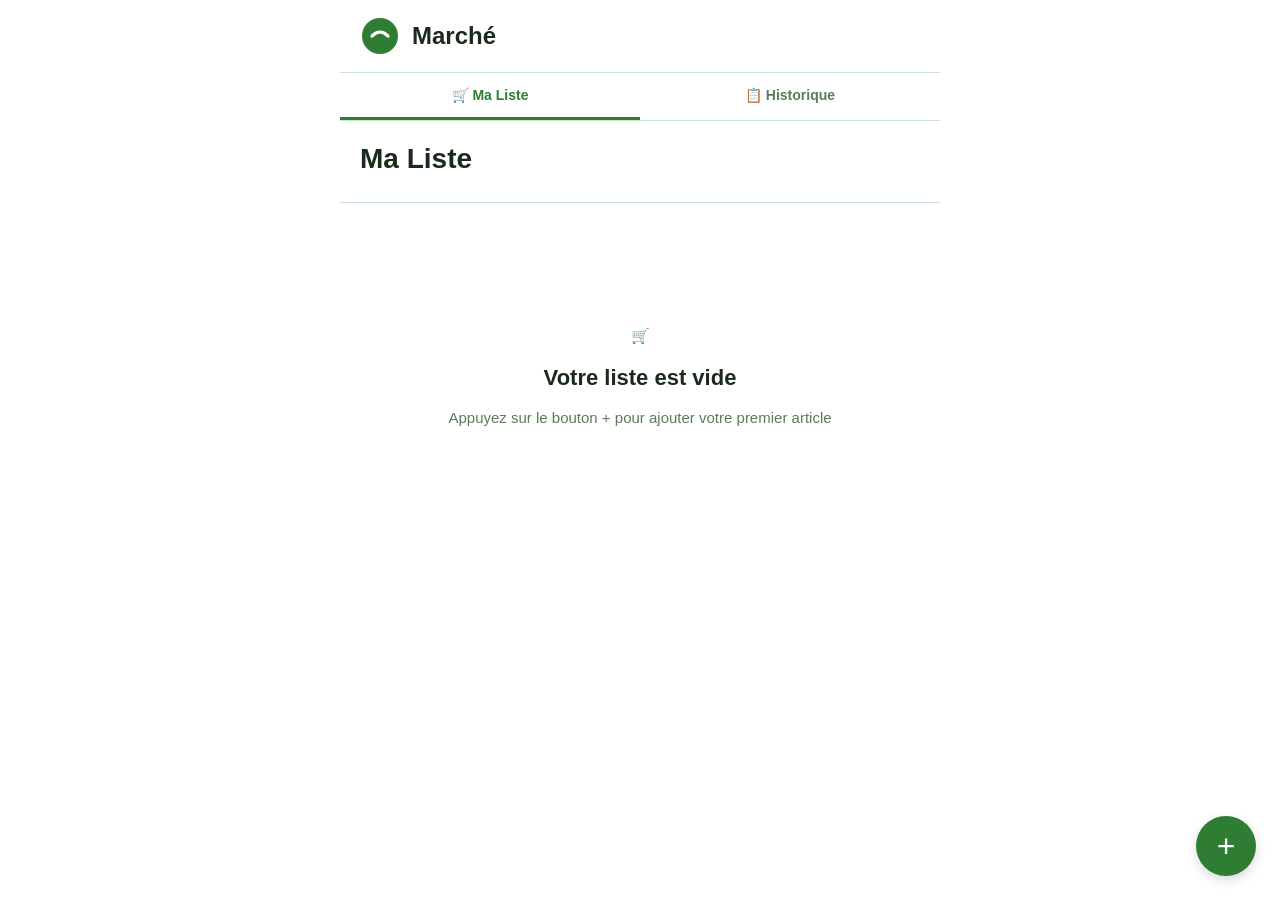
==== index.html @ 8fc55a6b "Marché web app: HTML/CSS/JS shopping list application" ====
<!DOCTYPE html>
<html lang="fr">
<head>
    <meta charset="UTF-8">
    <meta name="viewport" content="width=device-width, initial-scale=1.0">
    <title>Marché - Liste de Courses</title>
    <link rel="stylesheet" href="styles.css">
</head>
<body>
    <div id="app">
        <!-- Navigation -->
        <nav class="navbar">
            <div class="navbar-brand">
                <img src="data:image/svg+xml,%3Csvg xmlns='http://www.w3.org/2000/svg' viewBox='0 0 100 100'%3E%3Ccircle cx='50' cy='50' r='45' fill='%232E7D32'/%3E%3Cpath d='M30 50 Q50 30 70 50' stroke='white' stroke-width='8' fill='none' stroke-linecap='round'/%3E%3C/svg%3E" alt="Marché" class="logo">
                <h1>Marché</h1>
            </div>
        </nav>

        <!-- Tabs -->
        <div class="tabs">
            <button class="tab-btn active" data-tab="list">🛒 Ma Liste</button>
            <button class="tab-btn" data-tab="history">📋 Historique</button>
        </div>

        <!-- Tab: Liste -->
        <div id="list-tab" class="tab-content active">
            <!-- En-tête -->
            <div class="list-header">
                <div class="header-info">
                    <h2>Ma Liste</h2>
                    <p class="header-count" id="header-count"></p>
                </div>
                <button class="btn-reset" id="btn-reset" title="Réinitialiser">🗑</button>
            </div>

            <!-- Barre de progression -->
            <div class="progress-container" id="progress-container" style="display: none;">
                <div class="progress-bar">
                    <div class="progress-fill" id="progress-fill"></div>
                </div>
                <p class="progress-text" id="progress-text"></p>
            </div>

            <!-- Filtre catégories -->
            <div class="filter-scroll" id="filter-scroll" style="display: none;">
                <button class="filter-chip active" data-category="all">Tous</button>
            </div>

            <!-- État vide -->
            <div class="empty-state" id="empty-state">
                <p class="empty-emoji">🛒</p>
                <h3>Votre liste est vide</h3>
                <p>Appuyez sur le bouton + pour ajouter votre premier article</p>
            </div>

            <!-- Liste des articles -->
            <div class="items-list" id="items-list"></div>

            <!-- Bouton flottant + -->
            <button class="fab" id="btn-add">+</button>
        </div>

        <!-- Tab: Historique -->
        <div id="history-tab" class="tab-content">
            <div class="history-header">
                <div>
                    <h2>Historique</h2>
                    <p class="history-count" id="history-count"></p>
                </div>
                <button class="btn-clear-history" id="btn-clear-history" style="display: none;">Vider</button>
            </div>

            <div class="empty-state" id="empty-history">
                <p class="empty-emoji">✅</p>
                <h3>Aucun article coché</h3>
                <p>Les articles que vous cochez apparaîtront ici.</p>
            </div>

            <div class="history-list" id="history-list"></div>
        </div>
    </div>

    <!-- Modal d'ajout -->
    <div class="modal" id="modal-add">
        <div class="modal-overlay" id="modal-overlay"></div>
        <div class="modal-content">
            <div class="modal-header">
                <h3>Ajouter un article</h3>
                <button class="btn-close" id="btn-close-modal">&times;</button>
            </div>

            <div class="modal-body">
                <!-- Nom -->
                <div class="form-group">
                    <label>Nom de l'article</label>
                    <input type="text" id="input-name" placeholder="Ex : Tomates cerises..." autofocus>
                </div>

                <!-- Quantité -->
                <div class="form-group">
                    <label>Quantité</label>
                    <div class="qty-control">
                        <button class="qty-btn" id="btn-qty-minus">−</button>
                        <span class="qty-value" id="qty-value">1</span>
                        <button class="qty-btn" id="btn-qty-plus">+</button>
                    </div>
                </div>

                <!-- Catégorie -->
                <div class="form-group">
                    <label>Catégorie</label>
                    <div class="category-grid" id="category-grid"></div>
                </div>
            </div>

            <div class="modal-footer">
                <button class="btn btn-secondary" id="btn-cancel">Annuler</button>
                <button class="btn btn-primary" id="btn-add-item">Ajouter</button>
            </div>
        </div>
    </div>

    <script src="app.js"></script>
</body>
</html>
---- styles.css ----
* {
    margin: 0;
    padding: 0;
    box-sizing: border-box;
}

:root {
    --primary: #2E7D32;
    --primary-light: #4CAF50;
    --background: #FFFFFF;
    --surface: #F1F8F1;
    --foreground: #1B2B1B;
    --muted: #5C7A5C;
    --border: #C8E6C9;
    --error: #D32F2F;
    --success: #388E3C;
}

body {
    font-family: -apple-system, BlinkMacSystemFont, 'Segoe UI', Roboto, 'Helvetica Neue', Arial, sans-serif;
    background-color: var(--background);
    color: var(--foreground);
    line-height: 1.6;
}

#app {
    max-width: 600px;
    margin: 0 auto;
    display: flex;
    flex-direction: column;
    height: 100vh;
}

/* Navbar */
.navbar {
    background-color: var(--background);
    border-bottom: 1px solid var(--border);
    padding: 16px 20px;
}

.navbar-brand {
    display: flex;
    align-items: center;
    gap: 12px;
}

.logo {
    width: 40px;
    height: 40px;
}

.navbar-brand h1 {
    font-size: 24px;
    font-weight: 800;
    color: var(--foreground);
}

/* Tabs */
.tabs {
    display: flex;
    border-bottom: 1px solid var(--border);
    background-color: var(--background);
}

.tab-btn {
    flex: 1;
    padding: 14px 16px;
    border: none;
    background: none;
    color: var(--muted);
    font-size: 14px;
    font-weight: 600;
    cursor: pointer;
    transition: all 0.2s;
    border-bottom: 3px solid transparent;
}

.tab-btn.active {
    color: var(--primary);
    border-bottom-color: var(--primary);
}

.tab-btn:hover {
    background-color: var(--surface);
}

/* Tab Content */
.tab-content {
    display: none;
    flex: 1;
    overflow-y: auto;
    padding-bottom: 80px;
}

.tab-content.active {
    display: flex;
    flex-direction: column;
}

/* List Header */
.list-header {
    display: flex;
    align-items: center;
    justify-content: space-between;
    padding: 16px 20px;
    border-bottom: 1px solid var(--border);
}

.header-info h2 {
    font-size: 28px;
    font-weight: 800;
    margin-bottom: 4px;
}

.header-count {
    font-size: 14px;
    color: var(--muted);
    font-weight: 500;
}

.btn-reset {
    background: none;
    border: none;
    font-size: 20px;
    cursor: pointer;
    padding: 8px;
    opacity: 0.7;
    transition: opacity 0.2s;
}

.btn-reset:hover {
    opacity: 1;
}

/* Progress */
.progress-container {
    padding: 12px 20px;
    background-color: var(--surface);
    gap: 6px;
}

.progress-bar {
    height: 6px;
    background-color: var(--border);
    border-radius: 3px;
    overflow: hidden;
}

.progress-fill {
    height: 100%;
    background-color: var(--primary);
    border-radius: 3px;
    transition: width 0.3s ease;
}

.progress-text {
    font-size: 12px;
    color: var(--muted);
    font-weight: 500;
}

/* Filter */
.filter-scroll {
    display: flex;
    gap: 8px;
    padding: 10px 16px;
    border-bottom: 1px solid var(--border);
    overflow-x: auto;
    scroll-behavior: smooth;
}

.filter-scroll::-webkit-scrollbar {
    height: 4px;
}

.filter-scroll::-webkit-scrollbar-track {
    background: transparent;
}

.filter-scroll::-webkit-scrollbar-thumb {
    background: var(--border);
    border-radius: 2px;
}

.filter-chip {
    padding: 6px 12px;
    border: 1px solid var(--border);
    background-color: var(--surface);
    color: var(--foreground);
    border-radius: 20px;
    font-size: 13px;
    font-weight: 600;
    cursor: pointer;
    white-space: nowrap;
    transition: all 0.2s;
}

.filter-chip.active {
    background-color: var(--primary);
    color: white;
    border-color: var(--primary);
}

.filter-chip:hover {
    opacity: 0.8;
}

/* Empty State */
.empty-state {
    display: flex;
    flex-direction: column;
    align-items: center;
    justify-content: center;
    flex: 1;
    gap: 12px;
    padding: 40px 20px;
    text-align: center;
}

.empty-emoji {
    font-size: 64px;
}

.empty-state h3 {
    font-size: 22px;
    font-weight: 700;
}

.empty-state p {
    font-size: 15px;
    color: var(--muted);
    line-height: 1.5;
}

/* Items List */
.items-list {
    flex: 1;
}

.section-header {
    display: flex;
    align-items: center;
    justify-content: space-between;
    padding: 10px 16px;
    background-color: var(--surface);
    font-size: 13px;
    font-weight: 600;
    color: var(--muted);
    text-transform: uppercase;
    letter-spacing: 0.5px;
}

.btn-clear-checked {
    background: none;
    border: none;
    color: var(--error);
    font-size: 13px;
    font-weight: 600;
    cursor: pointer;
    padding: 0;
}

.btn-clear-checked:hover {
    text-decoration: underline;
}

/* Item Row */
.item-row {
    display: flex;
    align-items: center;
    gap: 12px;
    padding: 12px 16px;
    border-bottom: 1px solid var(--border);
    transition: background-color 0.2s;
}

.item-row:hover {
    background-color: var(--surface);
}

.item-checkbox {
    width: 26px;
    height: 26px;
    border-radius: 13px;
    border: 2px solid var(--border);
    background: none;
    cursor: pointer;
    display: flex;
    align-items: center;
    justify-content: center;
    flex-shrink: 0;
    transition: all 0.2s;
    font-size: 14px;
    font-weight: 700;
    color: white;
}

.item-checkbox.checked {
    background-color: var(--primary);
    border-color: var(--primary);
}

.item-content {
    flex: 1;
    display: flex;
    flex-direction: column;
    gap: 4px;
}

.item-name {
    font-size: 16px;
    font-weight: 500;
    line-height: 1.4;
}

.item-row.checked .item-name {
    text-decoration: line-through;
    color: var(--muted);
}

.item-meta {
    display: flex;
    align-items: center;
    gap: 6px;
    flex-wrap: wrap;
}

.category-badge {
    display: inline-flex;
    align-items: center;
    gap: 3px;
    padding: 2px 7px;
    border-radius: 10px;
    font-size: 11px;
    font-weight: 600;
}

.qty-badge {
    display: inline-flex;
    align-items: center;
    padding: 2px 6px;
    background-color: var(--surface);
    border-radius: 8px;
    font-size: 12px;
    font-weight: 600;
    color: var(--muted);
}

.btn-delete {
    background: none;
    border: none;
    font-size: 14px;
    color: var(--muted);
    cursor: pointer;
    padding: 4px;
    opacity: 0.7;
    transition: opacity 0.2s;
    flex-shrink: 0;
}

.btn-delete:hover {
    opacity: 1;
    color: var(--error);
}

/* History */
.history-header {
    display: flex;
    align-items: center;
    justify-content: space-between;
    padding: 16px 20px;
    border-bottom: 1px solid var(--border);
}

.history-header h2 {
    font-size: 28px;
    font-weight: 800;
    margin-bottom: 4px;
}

.history-count {
    font-size: 14px;
    color: var(--muted);
    font-weight: 500;
}

.btn-clear-history {
    background: none;
    border: 1px solid var(--error);
    color: var(--error);
    padding: 7px 16px;
    border-radius: 20px;
    font-size: 14px;
    font-weight: 600;
    cursor: pointer;
    transition: all 0.2s;
}

.btn-clear-history:hover {
    background-color: var(--error);
    color: white;
}

.history-list {
    flex: 1;
}

.history-item {
    display: flex;
    align-items: center;
    gap: 12px;
    padding: 12px 16px;
    border-bottom: 1px solid var(--border);
}

.history-check {
    width: 28px;
    height: 28px;
    border-radius: 14px;
    background-color: var(--primary);
    display: flex;
    align-items: center;
    justify-content: center;
    color: white;
    font-size: 14px;
    font-weight: 700;
    flex-shrink: 0;
}

.history-content {
    flex: 1;
    display: flex;
    flex-direction: column;
    gap: 4px;
}

.history-name {
    font-size: 16px;
    font-weight: 500;
    text-decoration: line-through;
    color: var(--muted);
}

.history-date {
    font-size: 11px;
    color: var(--muted);
    font-weight: 500;
}

/* FAB */
.fab {
    position: fixed;
    bottom: 24px;
    right: 24px;
    width: 60px;
    height: 60px;
    border-radius: 30px;
    background-color: var(--primary);
    color: white;
    border: none;
    font-size: 32px;
    font-weight: 300;
    cursor: pointer;
    display: flex;
    align-items: center;
    justify-content: center;
    box-shadow: 0 4px 12px rgba(0, 0, 0, 0.15);
    transition: all 0.2s;
}

.fab:hover {
    background-color: var(--primary-light);
    box-shadow: 0 6px 16px rgba(0, 0, 0, 0.2);
}

.fab:active {
    transform: scale(0.95);
}

/* Modal */
.modal {
    display: none;
    position: fixed;
    top: 0;
    left: 0;
    right: 0;
    bottom: 0;
    z-index: 1000;
}

.modal.active {
    display: flex;
    flex-direction: column;
}

.modal-overlay {
    position: fixed;
    top: 0;
    left: 0;
    right: 0;
    bottom: 0;
    background-color: rgba(0, 0, 0, 0.4);
    z-index: 999;
}

.modal-content {
    position: fixed;
    bottom: 0;
    left: 0;
    right: 0;
    background-color: var(--background);
    border-top-left-radius: 24px;
    border-top-right-radius: 24px;
    border-top: 1px solid var(--border);
    max-height: 90vh;
    overflow-y: auto;
    z-index: 1000;
    animation: slideUp 0.3s ease-out;
}

@keyframes slideUp {
    from {
        transform: translateY(100%);
    }
    to {
        transform: translateY(0);
    }
}

.modal-header {
    display: flex;
    align-items: center;
    justify-content: space-between;
    padding: 12px 20px;
    border-bottom: 1px solid var(--border);
}

.modal-header h3 {
    font-size: 20px;
    font-weight: 700;
    text-align: center;
    flex: 1;
}

.btn-close {
    background: none;
    border: none;
    font-size: 24px;
    color: var(--muted);
    cursor: pointer;
    padding: 0;
    width: 32px;
    height: 32px;
    display: flex;
    align-items: center;
    justify-content: center;
}

.modal-body {
    padding: 20px;
    display: flex;
    flex-direction: column;
    gap: 20px;
}

.form-group {
    display: flex;
    flex-direction: column;
    gap: 8px;
}

.form-group label {
    font-size: 13px;
    font-weight: 600;
    color: var(--muted);
    text-transform: uppercase;
    letter-spacing: 0.5px;
}

.form-group input {
    padding: 12px 14px;
    border: 1px solid var(--border);
    border-radius: 12px;
    background-color: var(--surface);
    color: var(--foreground);
    font-size: 16px;
    font-family: inherit;
}

.form-group input:focus {
    outline: none;
    border-color: var(--primary);
    background-color: var(--background);
}

.qty-control {
    display: flex;
    align-items: center;
    gap: 16px;
}

.qty-btn {
    width: 44px;
    height: 44px;
    border-radius: 22px;
    border: 1px solid var(--border);
    background-color: var(--surface);
    color: var(--foreground);
    font-size: 22px;
    font-weight: 500;
    cursor: pointer;
    transition: all 0.2s;
}

.qty-btn:hover {
    background-color: var(--border);
}

.qty-btn:active {
    transform: scale(0.95);
}

.qty-value {
    font-size: 22px;
    font-weight: 700;
    min-width: 36px;
    text-align: center;
}

.category-grid {
    display: grid;
    grid-template-columns: 1fr 1fr;
    gap: 8px;
}

.category-btn {
    padding: 8px 12px;
    border: 1.5px solid;
    border-radius: 20px;
    background: none;
    cursor: pointer;
    display: flex;
    align-items: center;
    justify-content: center;
    gap: 6px;
    font-size: 13px;
    font-weight: 600;
    transition: all 0.2s;
}

.category-btn.active {
    color: white;
}

.category-emoji {
    font-size: 16px;
}

.modal-footer {
    display: flex;
    gap: 12px;
    padding: 20px;
    border-top: 1px solid var(--border);
}

/* Buttons */
.btn {
    padding: 14px 16px;
    border: none;
    border-radius: 14px;
    font-size: 16px;
    font-weight: 600;
    cursor: pointer;
    transition: all 0.2s;
    flex: 1;
}

.btn-primary {
    background-color: var(--primary);
    color: white;
}

.btn-primary:hover {
    background-color: var(--primary-light);
}

.btn-primary:active {
    transform: scale(0.98);
}

.btn-primary:disabled {
    background-color: var(--border);
    cursor: not-allowed;
}

.btn-secondary {
    background-color: var(--surface);
    color: var(--muted);
    border: 1px solid var(--border);
}

.btn-secondary:hover {
    background-color: var(--border);
}

/* Responsive */
@media (max-width: 600px) {
    #app {
        height: 100vh;
    }

    .modal-content {
        max-height: 100vh;
    }

    .category-grid {
        grid-template-columns: 1fr 1fr;
    }
}
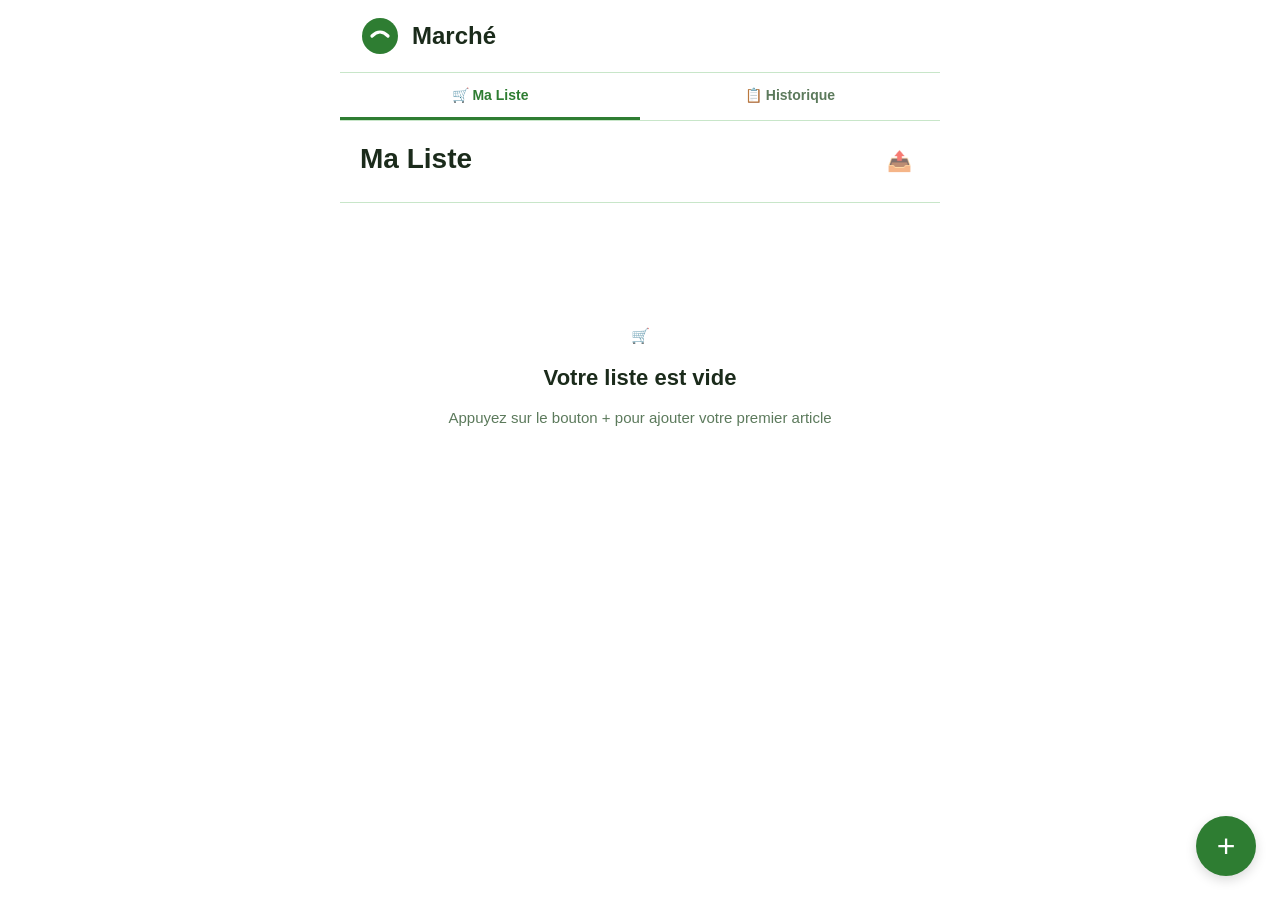
==== commit c7c2aec1: "Ajouter export/import CSV pour la liste de courses" ====
--- a/index.html
+++ b/index.html
@@ -5,6 +5,12 @@
     <meta name="viewport" content="width=device-width, initial-scale=1.0">
     <title>Marché - Liste de Courses</title>
     <link rel="stylesheet" href="styles.css">
+    <!-- Icônes pour iPhone et navigateurs -->
+    <link rel="icon" type="image/png" href="https://d2xsxph8kpxj0f.cloudfront.net/310519663424594289/8Y3DyzRHjgbTr6JxUFQrfB/icon-aLQDX2AZyPKmo3uxbZG7B6.webp" sizes="192x192">
+    <link rel="apple-touch-icon" href="https://d2xsxph8kpxj0f.cloudfront.net/310519663424594289/8Y3DyzRHjgbTr6JxUFQrfB/icon-FhWacwhMKJbDsrzRGpbsyT.png">
+    <meta name="apple-mobile-web-app-capable" content="true">
+    <meta name="apple-mobile-web-app-status-bar-style" content="black-translucent">
+    <meta name="apple-mobile-web-app-title" content="Marché">
 </head>
 <body>
     <div id="app">
@@ -30,8 +36,16 @@
                     <h2>Ma Liste</h2>
                     <p class="header-count" id="header-count"></p>
                 </div>
-                <button class="btn-reset" id="btn-reset" title="Réinitialiser">🗑</button>
+                <div style="display: flex; gap: 8px;">
+                    <button class="btn-reset" id="btn-export-csv" title="Exporter en CSV">📥</button>
+                    <button class="btn-reset" id="btn-import-csv" title="Importer un CSV">📤</button>
+                    <button class="btn-reset" id="btn-export" title="Exporter en texte" style="display: none;">📋</button>
+                    <button class="btn-reset" id="btn-reset" title="Réinitialiser">🗑</button>
+                </div>
             </div>
+
+            <!-- Input file caché pour l'import -->
+            <input type="file" id="csv-input" accept=".csv" style="display: none;">
 
             <!-- Barre de progression -->
             <div class="progress-container" id="progress-container" style="display: none;">
@@ -120,6 +134,33 @@
         </div>
     </div>
 
+    <!-- Modal d'import CSV -->
+    <div class="modal" id="modal-import">
+        <div class="modal-overlay" id="modal-import-overlay"></div>
+        <div class="modal-content">
+            <div class="modal-header">
+                <h3>Importer une liste CSV</h3>
+                <button class="btn-close" id="btn-close-import-modal">&times;</button>
+            </div>
+
+            <div class="modal-body">
+                <p style="margin-bottom: 16px; color: var(--muted);">
+                    Sélectionnez un fichier CSV avec les colonnes : <strong>nom, quantité, catégorie, validé</strong>
+                </p>
+                <input type="file" id="import-file-input" accept=".csv" class="file-input">
+                <div id="import-preview" style="margin-top: 16px; display: none;">
+                    <p style="font-weight: 600; margin-bottom: 8px;">Aperçu :</p>
+                    <div id="import-items-preview" style="max-height: 200px; overflow-y: auto; border: 1px solid var(--border); border-radius: 8px; padding: 8px;"></div>
+                </div>
+            </div>
+
+            <div class="modal-footer">
+                <button class="btn btn-secondary" id="btn-cancel-import">Annuler</button>
+                <button class="btn btn-primary" id="btn-confirm-import" disabled>Importer</button>
+            </div>
+        </div>
+    </div>
+
     <script src="app.js"></script>
 </body>
 </html>
--- a/styles.css
+++ b/styles.css
@@ -717,3 +717,27 @@
         grid-template-columns: 1fr 1fr;
     }
 }
+
+/* File Input */
+.file-input {
+    display: block;
+    width: 100%;
+    padding: 12px;
+    border: 2px dashed var(--border);
+    border-radius: 12px;
+    background-color: var(--surface);
+    cursor: pointer;
+    font-size: 14px;
+    color: var(--muted);
+}
+
+.file-input:hover {
+    border-color: var(--primary);
+    background-color: rgba(46, 125, 50, 0.05);
+}
+
+#import-preview {
+    border: 1px solid var(--border);
+    border-radius: 12px;
+    background-color: var(--surface);
+}
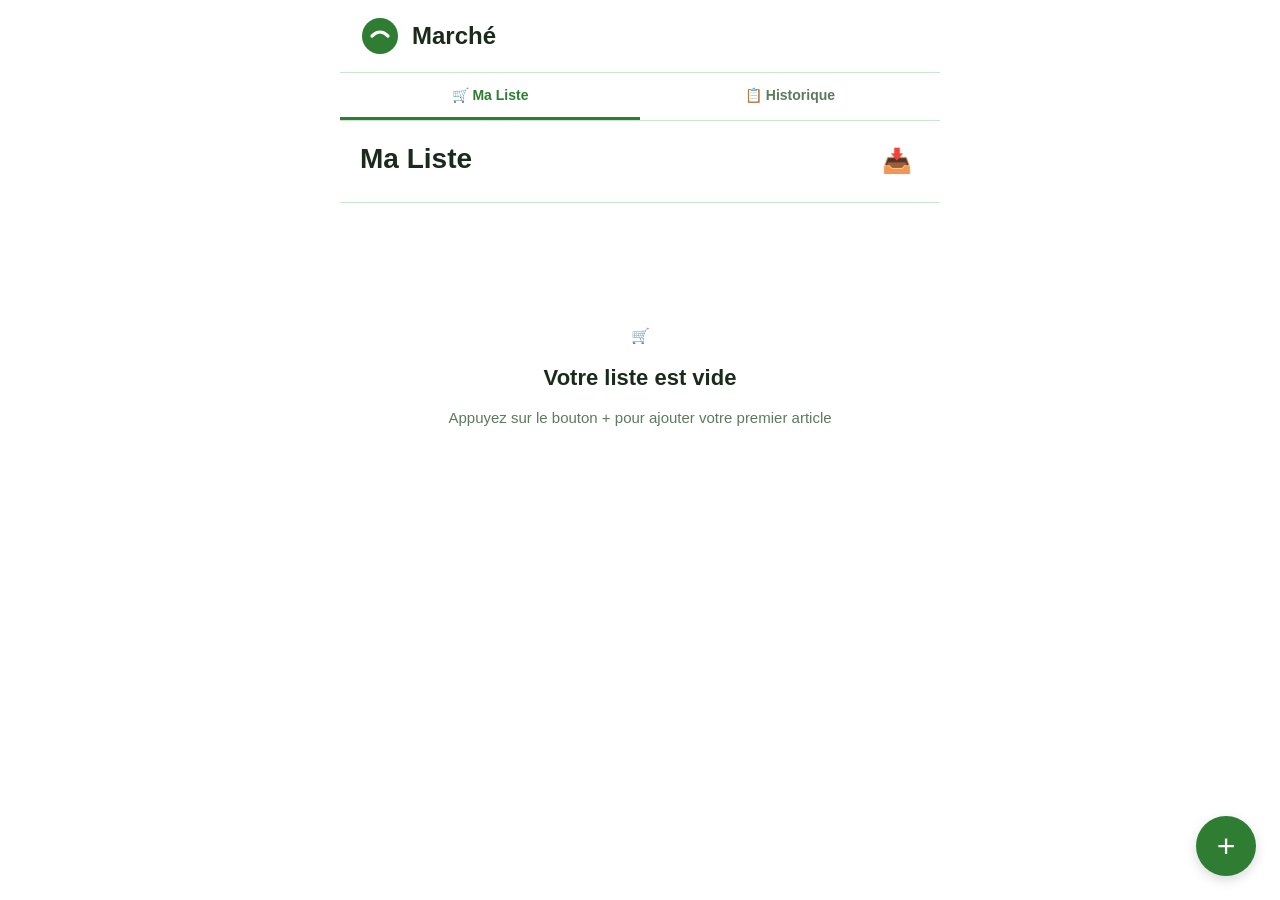
==== commit b270e768: "Corriger les emojis des boutons CSV (export/import)" ====
--- a/index.html
+++ b/index.html
@@ -6,8 +6,9 @@
     <title>Marché - Liste de Courses</title>
     <link rel="stylesheet" href="styles.css">
     <!-- Icônes pour iPhone et navigateurs -->
-    <link rel="icon" type="image/png" href="https://d2xsxph8kpxj0f.cloudfront.net/310519663424594289/8Y3DyzRHjgbTr6JxUFQrfB/icon-aLQDX2AZyPKmo3uxbZG7B6.webp" sizes="192x192">
-    <link rel="apple-touch-icon" href="https://d2xsxph8kpxj0f.cloudfront.net/310519663424594289/8Y3DyzRHjgbTr6JxUFQrfB/icon-FhWacwhMKJbDsrzRGpbsyT.png">
+    <link rel="icon" type="image/png" href="https://d2xsxph8kpxj0f.cloudfront.net/310519663424594289/8Y3DyzRHjgbTr6JxUFQrfB/marche-icon-clean-gH7owb8h37FjK42632kXLq.webp" sizes="192x192">
+    <link rel="apple-touch-icon" href="https://d2xsxph8kpxj0f.cloudfront.net/310519663424594289/8Y3DyzRHjgbTr6JxUFQrfB/marche-icon-clean-9bFGfNhyZdtXDQBHJkxiAh.png" sizes="192x192">
+    <link rel="apple-touch-icon" href="https://d2xsxph8kpxj0f.cloudfront.net/310519663424594289/8Y3DyzRHjgbTr6JxUFQrfB/marche-icon-clean-9bFGfNhyZdtXDQBHJkxiAh.png" sizes="180x180">
     <meta name="apple-mobile-web-app-capable" content="true">
     <meta name="apple-mobile-web-app-status-bar-style" content="black-translucent">
     <meta name="apple-mobile-web-app-title" content="Marché">
@@ -37,8 +38,8 @@
                     <p class="header-count" id="header-count"></p>
                 </div>
                 <div style="display: flex; gap: 8px;">
-                    <button class="btn-reset" id="btn-export-csv" title="Exporter en CSV">📥</button>
-                    <button class="btn-reset" id="btn-import-csv" title="Importer un CSV">📤</button>
+                    <button class="btn-reset" id="btn-export-csv" title="Exporter en CSV">📤</button>
+                    <button class="btn-reset" id="btn-import-csv" title="Importer un CSV">📥</button>
                     <button class="btn-reset" id="btn-export" title="Exporter en texte" style="display: none;">📋</button>
                     <button class="btn-reset" id="btn-reset" title="Réinitialiser">🗑</button>
                 </div>
--- a/styles.css
+++ b/styles.css
@@ -124,8 +124,14 @@
     font-size: 20px;
     cursor: pointer;
     padding: 8px;
-    opacity: 0.7;
+    opacity: 1;
     transition: opacity 0.2s;
+}
+
+#btn-export-csv,
+#btn-import-csv {
+    opacity: 1;
+    font-size: 24px;
 }
 
 .btn-reset:hover {
